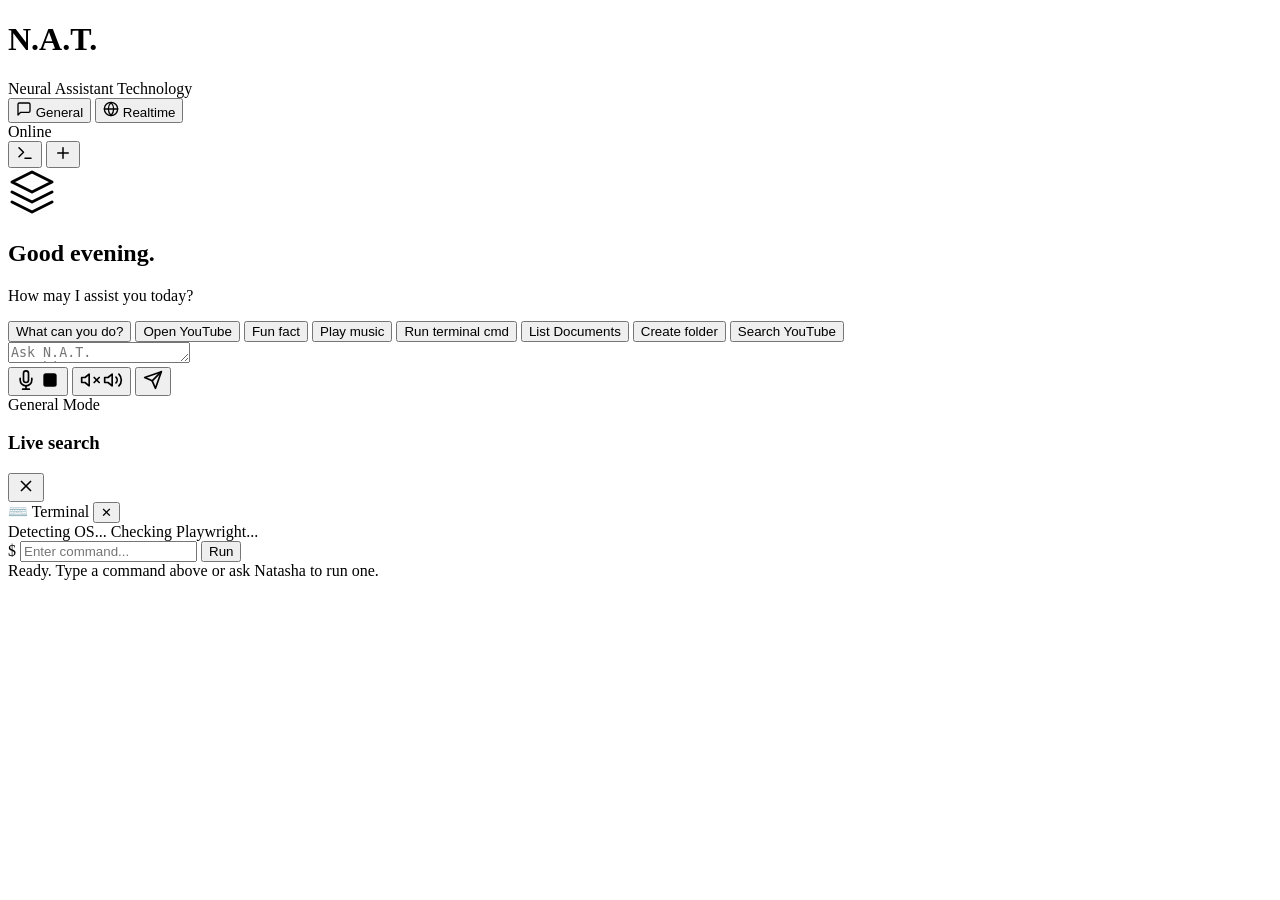
==== frontend/index.html @ 2e4de39e "Fix streaming TTS - Natasha speaks as response generates - Fixed duplicate import in main.py - Imple" ====
<!DOCTYPE html>
<html lang="en">

<head>
    <!-- ============================================================
         META TAGS & PAGE CONFIGURATION
         These tags control how the page is displayed and behaves
         across different devices, especially mobile.
         ============================================================ -->

    <!-- Character encoding: UTF-8 ensures proper display of international
         characters (accents, emoji, non-Latin scripts). -->
    <meta charset="UTF-8">

    <!-- VIEWPORT: Critical for responsive design on mobile devices.
         - width=device-width: Match the screen width of the device
         - initial-scale=1.0: No zoom on load (1:1 pixel ratio)
         - maximum-scale=1.0, user-scalable=no: Prevents pinch-zoom
           (useful for app-like experiences where zoom would break layout)
         - viewport-fit=cover: Extends content into the "safe area" on
           iOS devices with notches (iPhone X+). Without this, content
           would stop at the notch edges, leaving awkward gaps. -->
    <meta name="viewport"
        content="width=device-width, initial-scale=1.0, maximum-scale=1.0, user-scalable=no, viewport-fit=cover">

    <!-- APPLE-MOBILE-WEB-APP-CAPABLE: When "Add to Home Screen" is used
         on iOS, this makes the page open in standalone mode (no Safari
         UI bars). The page looks and feels like a native app. -->
    <meta name="apple-mobile-web-app-capable" content="yes">
    <meta name="mobile-web-app-capable" content="yes">

    <!-- APPLE-MOBILE-WEB-APP-STATUS-BAR-STYLE: Controls the iOS status
         bar appearance in standalone mode. "black-translucent" makes
         the status bar transparent so content can extend underneath. -->
    <meta name="apple-mobile-web-app-status-bar-style" content="black-translucent">
    <!-- THEME-COLOR: Sets the browser chrome color (address bar on
         mobile Chrome, status bar on Android). Creates a cohesive
         look when the page loads. -->
    <meta name="theme-color" content="#050510">

    <title>N.A.T.</title>

    <!-- FONTS: Using Poppins for a modern, clean, and premium feel.
         Weights 300 (Light), 400 (Regular), 500 (Medium), 600 (Semi-bold),
         700 (Bold) cover all typography needs. -->
    <link rel="preconnect" href="https://fonts.googleapis.com">
    <link rel="preconnect" href="https://fonts.gstatic.com" crossorigin>
    <link href="https://fonts.googleapis.com/css2?family=Poppins:wght@300;400;500;600;700&display=swap"
        rel="stylesheet">

    <!-- STYLESHEETS: The application uses a single, consolidated CSS
         file for all styling. This includes layout, colors, animations,
         and responsive overrides. -->
    <link rel="stylesheet" href="/static/style.css">
</head>

<body>
    <!-- ============================================================
         ORB CONTAINER
         This is where the Orb WebGL canvas will be rendered.
         It's positioned absolutely to cover the entire background.
         ============================================================ -->
    <div id="orb-container"></div>

    <div class="app">
        <!-- ============================================================
             HEADER
             Contains the logo, mode switch (General/Realtime), status
             badge, and new chat button. Fixed at the top.
             ============================================================ -->
        <header class="header glass-panel">
            <div class="header-left">
                <h1 class="logo">N.A.T.</h1>
                <span class="tagline">Neural Assistant Technology</span>
            </div>

            <div class="header-center">
                <!-- MODE SWITCH: Toggles between General (text) and Realtime (voice)
                     modes. The .mode-slider is a visual indicator that moves
                     between the two buttons so the slider can animate between them. -->
                <div class="mode-switch" id="mode-switch">
                    <div class="mode-slider" id="mode-slider"></div>
                    <button class="mode-btn active" data-mode="general" id="btn-general">
                        <svg width="16" height="16" viewBox="0 0 24 24" fill="none" stroke="currentColor"
                            stroke-width="2" stroke-linecap="round" stroke-linejoin="round">
                            <path d="M21 15a2 2 0 0 1-2 2H7l-4 4V5a2 2 0 0 1 2-2h14a2 2 0 0 1 2 2z" />
                        </svg>
                        General
                    </button>
                    <button class="mode-btn" data-mode="realtime" id="btn-realtime">
                        <svg width="16" height="16" viewBox="0 0 24 24" fill="none" stroke="currentColor"
                            stroke-width="2" stroke-linecap="round" stroke-linejoin="round">
                            <circle cx="12" cy="12" r="10" />
                            <line x1="2" y1="12" x2="22" y2="12" />
                            <path
                                d="M12 2a15.3 15.3 0 0 1 4 10 15.3 15.3 0 0 1-4 10 15.3 15.3 0 0 1-4-10 15.3 15.3 0 0 1 4-10z" />
                        </svg>
                        Realtime
                    </button>
                </div>
            </div>

            <div class="header-right">
                <!-- STATUS BADGE: Shows connection state (Online/Offline). -->
                <div class="status-badge" id="status-badge">
                    <span class="status-dot"></span>
                    <span class="status-text">Online</span>
                </div>
                <!-- SEARCH RESULTS: Toggle to show Tavily live search data (Realtime mode). -->
                <button class="btn-icon search-results-toggle" id="search-results-toggle" title="View sources"
                    style="display: none;">
                    <svg width="18" height="18" viewBox="0 0 24 24" fill="none" stroke="currentColor" stroke-width="2"
                        stroke-linecap="round" stroke-linejoin="round">
                        <circle cx="12" cy="12" r="1" />
                        <circle cx="12" cy="5" r="1" />
                        <circle cx="12" cy="19" r="1" />
                    </svg>
                </button>
                <button class="btn-icon terminal-toggle-btn" id="terminal-toggle-btn" title="Terminal Panel">
                    <svg width="18" height="18" viewBox="0 0 24 24" fill="none" stroke="currentColor" stroke-width="2" stroke-linecap="round" stroke-linejoin="round">
                        <polyline points="4 17 10 11 4 5"></polyline>
                        <line x1="12" y1="19" x2="20" y2="19"></line>
                    </svg>
                </button>
                <button class="btn-icon new-chat-btn" id="new-chat-btn" title="New Chat">
                    <svg width="18" height="18" viewBox="0 0 24 24" fill="none" stroke="currentColor" stroke-width="2"
                        stroke-linecap="round" stroke-linejoin="round">
                        <line x1="12" y1="5" x2="12" y2="19" />
                        <line x1="5" y1="12" x2="19" y2="12" />
                    </svg>
                </button>
            </div>
        </header>

        <!-- ============================================================
             CHAT AREA
             Scrollable region containing the conversation. Shows a
             welcome screen (with chips) when empty, or message bubbles
             when there's history.
             ============================================================ -->
        <main class="chat-area" id="chat-area">
            <div class="chat-messages" id="chat-messages">
                <!-- WELCOME SCREEN: Shown when there are no messages.
                     Chips are quick-action buttons that send preset
                     prompts when clicked. The greeting text (e.g. "Good
                     evening") can be time-based. -->
                <div class="welcome-screen" id="welcome-screen">
                    <div class="welcome-icon">
                        <!-- Stacked layers icon: symbolizes AI/layers of intelligence -->
                        <svg width="48" height="48" viewBox="0 0 24 24" fill="none" stroke="currentColor"
                            stroke-width="1.5" stroke-linecap="round" stroke-linejoin="round">
                            <path d="M12 2L2 7l10 5 10-5-10-5z" />
                            <path d="M2 17l10 5 10-5" />
                            <path d="M2 12l10 5 10-5" />
                        </svg>
                    </div>
                    <h2 class="welcome-title" id="welcome-title">Good evening.</h2>
                    <p class="welcome-sub">How may I assist you today?</p>
                    <div class="welcome-chips">
                        <button class="chip" data-msg="What can you do?">What can you do?</button>
                        <button class="chip" data-msg="Open YouTube for me">Open YouTube</button>
                        <button class="chip" data-msg="Tell me a fun fact">Fun fact</button>
                        <button class="chip" data-msg="Play some music">Play music</button>
                        <button class="chip chip-terminal" data-msg="Run command: echo Hello from Natasha">Run terminal cmd</button>
                        <button class="chip chip-terminal" data-msg="List my Documents folder">List Documents</button>
                        <button class="chip chip-terminal" data-msg="Create a folder called NatProjects on my Desktop">Create folder</button>
                        <button class="chip chip-browser" data-msg="Search for Python tutorials on YouTube">Search YouTube</button>
                    </div>
                </div>
            </div>
        </main>

        <!-- ============================================================
             INPUT BAR
             Fixed at bottom. Contains: auto-resizing textarea, mic
             (voice input), TTS (text-to-speech toggle), and send.
             SVG icons use viewBox for scaling; stroke attributes
             control line style. Multiple SVGs per button allow
             different states (e.g. mic on vs off).
             ============================================================ -->
        <footer class="input-bar glass-panel">
            <div class="input-wrapper">
                <textarea id="message-input" placeholder="Ask N.A.T. anything..." rows="1" maxlength="32000"></textarea>
                <div class="input-actions">
                    <!-- MIC BUTTON -->
                    <button class="action-btn mic-btn" id="mic-btn" title="Voice input">
                        <!-- Microphone outline: mic body + stand -->
                        <svg class="mic-icon" width="20" height="20" viewBox="0 0 24 24" fill="none"
                            stroke="currentColor" stroke-width="2" stroke-linecap="round" stroke-linejoin="round">
                            <path d="M12 1a3 3 0 0 0-3 3v8a3 3 0 0 0 6 0V4a3 3 0 0 0-3-3z" />
                            <path d="M19 10v2a7 7 0 0 1-14 0v-2" />
                            <line x1="12" y1="19" x2="12" y2="23" />
                            <line x1="8" y1="23" x2="16" y2="23" />
                        </svg>
                        <!-- Filled square: "stop recording" / active state -->
                        <svg class="mic-icon-active" width="20" height="20" viewBox="0 0 24 24" fill="currentColor">
                            <rect x="4" y="4" width="16" height="16" rx="3" />
                        </svg>
                    </button>
                    <!-- TTS BUTTON: Text-to-speech. .tts-icon-off = speaker
                         with X (disabled). .tts-icon-on = speaker with
                         sound waves (enabled). -->
                    <button class="action-btn tts-btn" id="tts-btn" title="Text to Speech">
                        <!-- Speaker with X: TTS off -->
                        <svg class="tts-icon-off" width="20" height="20" viewBox="0 0 24 24" fill="none"
                            stroke="currentColor" stroke-width="2" stroke-linecap="round" stroke-linejoin="round">
                            <polygon points="11 5 6 9 2 9 2 15 6 15 11 19 11 5" />
                            <line x1="23" y1="9" x2="17" y2="15" />
                            <line x1="17" y1="9" x2="23" y2="15" />
                        </svg>
                        <!-- Speaker with sound waves: TTS on -->
                        <svg class="tts-icon-on" width="20" height="20" viewBox="0 0 24 24" fill="none"
                            stroke="currentColor" stroke-width="2" stroke-linecap="round" stroke-linejoin="round">
                            <polygon points="11 5 6 9 2 9 2 15 6 15 11 19 11 5" />
                            <path d="M15.54 8.46a5 5 0 0 1 0 7.07" />
                            <path d="M19.07 4.93a10 10 0 0 1 0 14.14" />
                        </svg>
                    </button>
                    <!-- SEND BUTTON: Paper plane / send icon -->
                    <button class="action-btn send-btn" id="send-btn" title="Send message">
                        <svg width="20" height="20" viewBox="0 0 24 24" fill="none" stroke="currentColor"
                            stroke-width="2" stroke-linecap="round" stroke-linejoin="round">
                            <line x1="22" y1="2" x2="11" y2="13" />
                            <polygon points="22 2 15 22 11 13 2 9 22 2" />
                        </svg>
                    </button>
                    <button class="action-btn pause-btn" id="pause-btn" title="Pause" style="display: none;">
                        <svg width="20" height="20" viewBox="0 0 24 24" fill="none" stroke="currentColor"
                            stroke-width="2" stroke-linecap="round" stroke-linejoin="round">
                            <rect x="6" y="4" width="4" height="16" />
                            <rect x="14" y="4" width="4" height="16" />
                        </svg>
                    </button>
                </div>
            </div>
            <div class="input-meta">
                <span class="mode-label" id="mode-label">General Mode</span>
                <span class="char-count" id="char-count"></span>
            </div>
        </footer>

        <!-- ============================================================
             SEARCH RESULTS WIDGET (Realtime mode)
             Fixed panel on the right showing Tavily search data: query,
             AI-synthesized answer, and source list. Toggle via header button.
             ============================================================ -->
        <aside class="search-results-widget glass-panel" id="search-results-widget" aria-hidden="true">
            <div class="search-results-header">
                <h3 class="search-results-title">Live search</h3>
                <button class="search-results-close" id="search-results-close" title="Close"
                    aria-label="Close search results">
                    <svg width="20" height="20" viewBox="0 0 24 24" fill="none" stroke="currentColor" stroke-width="2">
                        <line x1="18" y1="6" x2="6" y2="18" />
                        <line x1="6" y1="6" x2="18" y2="18" />
                    </svg>
                </button>
            </div>
            <div class="search-results-query" id="search-results-query"></div>
            <div class="search-results-answer" id="search-results-answer"></div>
            <div class="search-results-list" id="search-results-list"></div>
        </aside>

        <!-- Terminal Output Panel -->
        <aside class="terminal-widget glass-panel" id="terminal-widget" aria-hidden="true">
            <div class="terminal-header">
                <span class="terminal-title">⌨️ Terminal</span>
                <button class="terminal-close" id="terminal-close" title="Close">✕</button>
            </div>
            <div class="terminal-status" id="terminal-status">
                <span id="terminal-os-badge">Detecting OS...</span>
                <span id="terminal-pw-badge">Checking Playwright...</span>
            </div>
            <div class="terminal-body" id="terminal-body">
                <div class="terminal-prompt-row">
                    <span class="terminal-prompt-symbol">$</span>
                    <input type="text" id="terminal-input" class="terminal-input" placeholder="Enter command..." autocomplete="off" spellcheck="false" />
                    <button class="terminal-run-btn" id="terminal-run-btn">Run</button>
                </div>
                <div class="terminal-output" id="terminal-output">
                    <div class="terminal-line terminal-info">Ready. Type a command above or ask Natasha to run one.</div>
                </div>
            </div>
        </aside>
    </div>

    <!-- ============================================================
         SCRIPT LOADING ORDER
         orb.js MUST load first: it defines OrbRenderer and sets up
         the WebGL canvas in #orb-container. script.js depends on it
         and uses the orb for the background. Order matters because
         script.js may reference OrbRenderer at load time.
         ============================================================ -->
    <script src="/static/orb.js"></script>
    <script src="/static/script.js"></script>
</body>

</html>
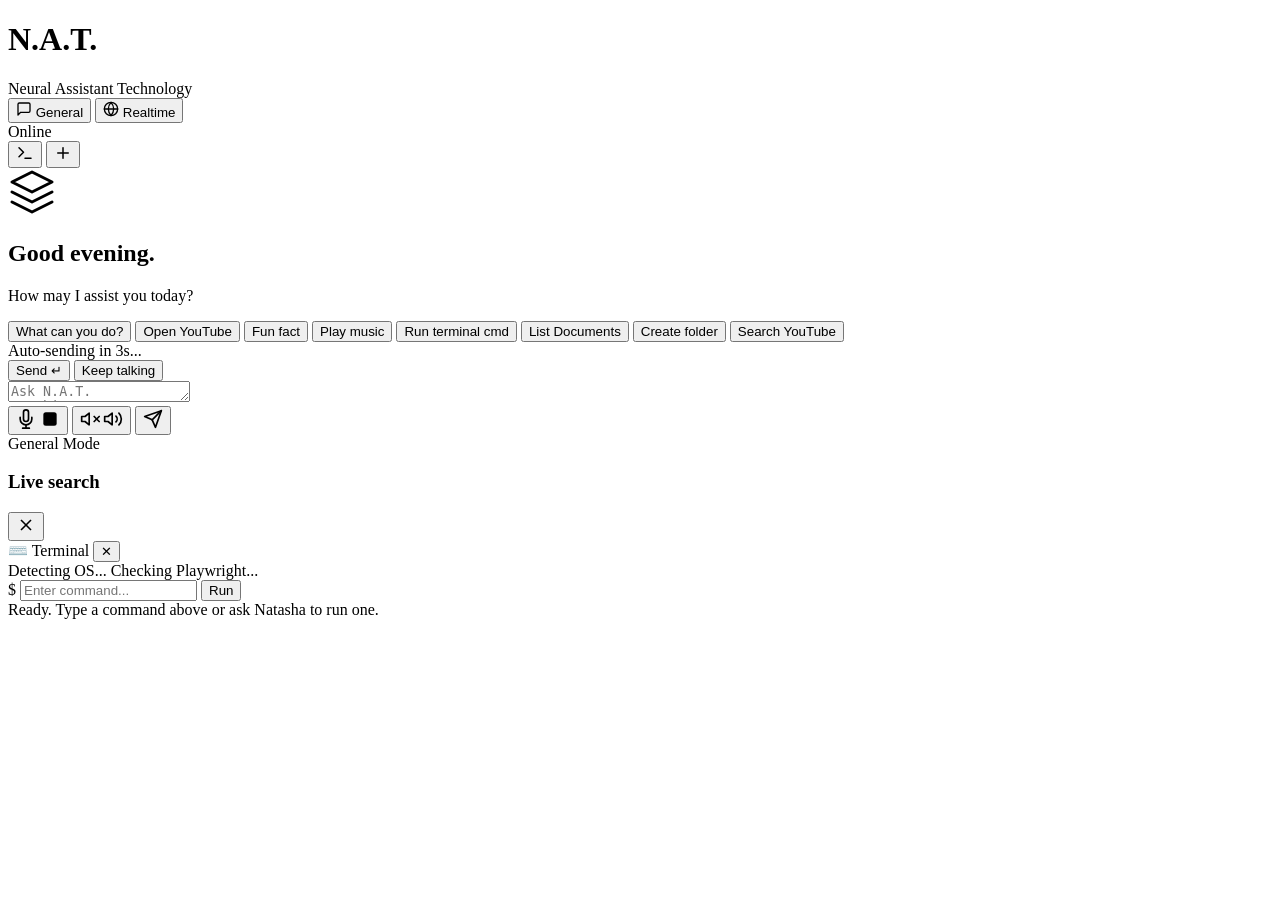
==== commit 945b23fa: "feat: add voice confirm bar with auto-send timeout and improved TTS queue" ====
--- a/frontend/index.html
+++ b/frontend/index.html
@@ -179,6 +179,17 @@
              different states (e.g. mic on vs off).
              ============================================================ -->
         <footer class="input-bar glass-panel">
+            <!-- ============================================================
+                 CONFIRM BAR (Dynamic Voice Timeout)
+                 ============================================================ -->
+            <div id="confirm-bar" class="confirm-bar hidden">
+                <span id="confirm-text" class="confirm-text">Auto-sending in 3s...</span>
+                <div class="confirm-actions">
+                    <button id="confirm-send-btn" class="confirm-btn primary">Send ↵</button>
+                    <button id="confirm-keep-talking-btn" class="confirm-btn secondary">Keep talking</button>
+                </div>
+            </div>
+            
             <div class="input-wrapper">
                 <textarea id="message-input" placeholder="Ask N.A.T. anything..." rows="1" maxlength="32000"></textarea>
                 <div class="input-actions">
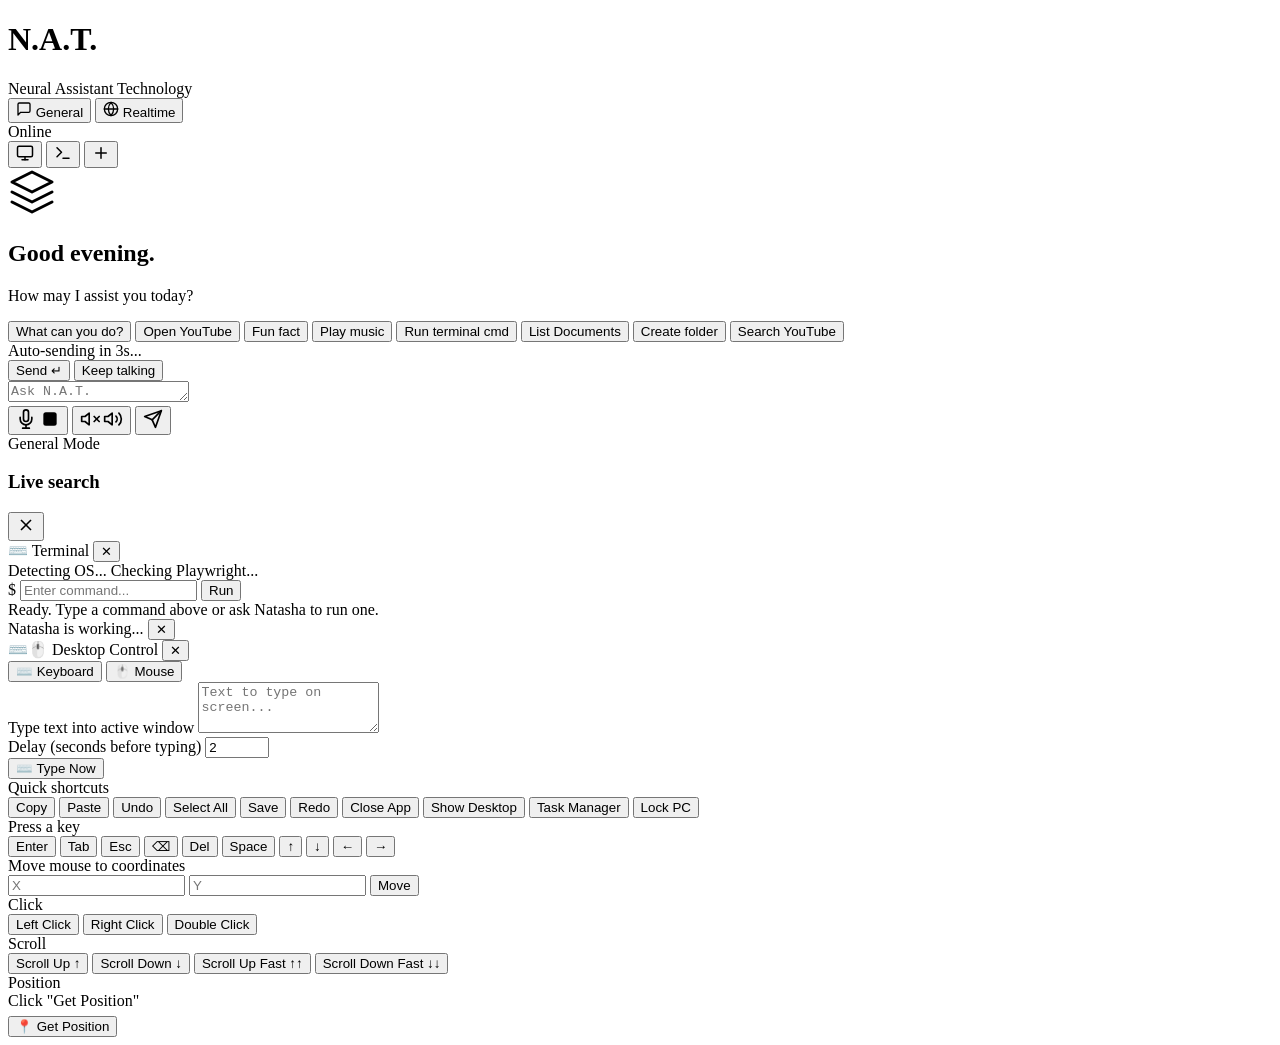
==== commit 1ccad941: "feat: upgrade frontend with activity overlay and desktop control panel - index.html: add activity ov" ====
--- a/frontend/index.html
+++ b/frontend/index.html
@@ -114,6 +114,11 @@
                         <circle cx="12" cy="12" r="1" />
                         <circle cx="12" cy="5" r="1" />
                         <circle cx="12" cy="19" r="1" />
+                    </svg>
+                </button>
+                <button class="btn-icon desktop-toggle-btn" id="desktop-toggle-btn" title="Desktop Control (Keyboard + Mouse)">
+                    <svg width="18" height="18" viewBox="0 0 24 24" fill="none" stroke="currentColor" stroke-width="2" stroke-linecap="round" stroke-linejoin="round">
+                        <rect x="2" y="3" width="20" height="14" rx="2"/><line x1="8" y1="21" x2="16" y2="21"/><line x1="12" y1="17" x2="12" y2="21"/>
                     </svg>
                 </button>
                 <button class="btn-icon terminal-toggle-btn" id="terminal-toggle-btn" title="Terminal Panel">
@@ -294,6 +299,108 @@
         </aside>
     </div>
 
+    <!-- ═══════════════════════════════════════════════════
+         ACTIVITY OVERLAY — Perplexity-style live popup
+    ════════════════════════════════════════════════════ -->
+    <div id="activity-overlay" class="activity-overlay hidden" aria-live="polite">
+        <div class="activity-header">
+            <span class="activity-pulse"></span>
+            <span class="activity-title">Natasha is working...</span>
+            <button id="activity-close" class="activity-close" title="Dismiss">✕</button>
+        </div>
+        <div id="activity-steps" class="activity-steps"></div>
+    </div>
+
+    <!-- ═══════════════════════════════════════════════════
+         KEYBOARD + MOUSE CONTROL PANEL
+    ════════════════════════════════════════════════════ -->
+    <div id="desktop-panel" class="desktop-panel hidden">
+        <div class="desktop-panel-header">
+            <span>⌨️🖱️ Desktop Control</span>
+            <button id="desktop-panel-close" class="desktop-close">✕</button>
+        </div>
+        <div class="desktop-panel-body">
+
+            <!-- KEYBOARD TAB -->
+            <div class="dtab-row">
+                <button class="dtab active" data-tab="keyboard">⌨️ Keyboard</button>
+                <button class="dtab" data-tab="mouse">🖱️ Mouse</button>
+            </div>
+
+            <div id="dtab-keyboard" class="dtab-content">
+                <label class="dlabel">Type text into active window</label>
+                <textarea id="kb-text" class="kb-textarea" placeholder="Text to type on screen..." rows="3"></textarea>
+                <div class="kb-row">
+                    <label class="kb-small">Delay (seconds before typing)</label>
+                    <input id="kb-delay" type="number" value="2" min="0.5" max="15" step="0.5" class="kb-delay-input"/>
+                </div>
+                <button id="kb-type-btn" class="daction-btn primary">⌨️ Type Now</button>
+
+                <div class="kb-divider"></div>
+
+                <label class="dlabel">Quick shortcuts</label>
+                <div class="kb-shortcuts">
+                    <button class="kb-sc" data-keys="ctrl,c">Copy</button>
+                    <button class="kb-sc" data-keys="ctrl,v">Paste</button>
+                    <button class="kb-sc" data-keys="ctrl,z">Undo</button>
+                    <button class="kb-sc" data-keys="ctrl,a">Select All</button>
+                    <button class="kb-sc" data-keys="ctrl,s">Save</button>
+                    <button class="kb-sc" data-keys="ctrl,shift,z">Redo</button>
+                    <button class="kb-sc" data-keys="alt,F4">Close App</button>
+                    <button class="kb-sc" data-keys="win,d">Show Desktop</button>
+                    <button class="kb-sc" data-keys="ctrl,shift,esc">Task Manager</button>
+                    <button class="kb-sc" data-keys="win,l">Lock PC</button>
+                </div>
+
+                <div class="kb-divider"></div>
+
+                <label class="dlabel">Press a key</label>
+                <div class="kb-shortcuts">
+                    <button class="kb-key" data-key="enter">Enter</button>
+                    <button class="kb-key" data-key="tab">Tab</button>
+                    <button class="kb-key" data-key="escape">Esc</button>
+                    <button class="kb-key" data-key="backspace">⌫</button>
+                    <button class="kb-key" data-key="delete">Del</button>
+                    <button class="kb-key" data-key="space">Space</button>
+                    <button class="kb-key" data-key="up">↑</button>
+                    <button class="kb-key" data-key="down">↓</button>
+                    <button class="kb-key" data-key="left">←</button>
+                    <button class="kb-key" data-key="right">→</button>
+                </div>
+            </div>
+
+            <div id="dtab-mouse" class="dtab-content hidden">
+                <label class="dlabel">Move mouse to coordinates</label>
+                <div class="mouse-coord-row">
+                    <input id="mouse-x" type="number" placeholder="X" class="coord-input"/>
+                    <input id="mouse-y" type="number" placeholder="Y" class="coord-input"/>
+                    <button id="mouse-move-btn" class="daction-btn">Move</button>
+                </div>
+
+                <label class="dlabel" style="margin-top:12px">Click</label>
+                <div class="kb-shortcuts">
+                    <button class="mouse-click-btn" data-button="left">Left Click</button>
+                    <button class="mouse-click-btn" data-button="right">Right Click</button>
+                    <button class="mouse-dbl-btn">Double Click</button>
+                </div>
+
+                <label class="dlabel" style="margin-top:12px">Scroll</label>
+                <div class="kb-shortcuts">
+                    <button class="mouse-scroll-btn" data-amount="5">Scroll Up ↑</button>
+                    <button class="mouse-scroll-btn" data-amount="-5">Scroll Down ↓</button>
+                    <button class="mouse-scroll-btn" data-amount="15">Scroll Up Fast ↑↑</button>
+                    <button class="mouse-scroll-btn" data-amount="-15">Scroll Down Fast ↓↓</button>
+                </div>
+
+                <label class="dlabel" style="margin-top:12px">Position</label>
+                <div id="mouse-pos-display" class="mouse-pos-display">Click "Get Position"</div>
+                <button id="mouse-get-pos-btn" class="daction-btn" style="margin-top:6px">📍 Get Position</button>
+            </div>
+
+            <div id="desktop-status-msg" class="desktop-status-msg"></div>
+        </div>
+    </div>
+
     <!-- ============================================================
          SCRIPT LOADING ORDER
          orb.js MUST load first: it defines OrbRenderer and sets up
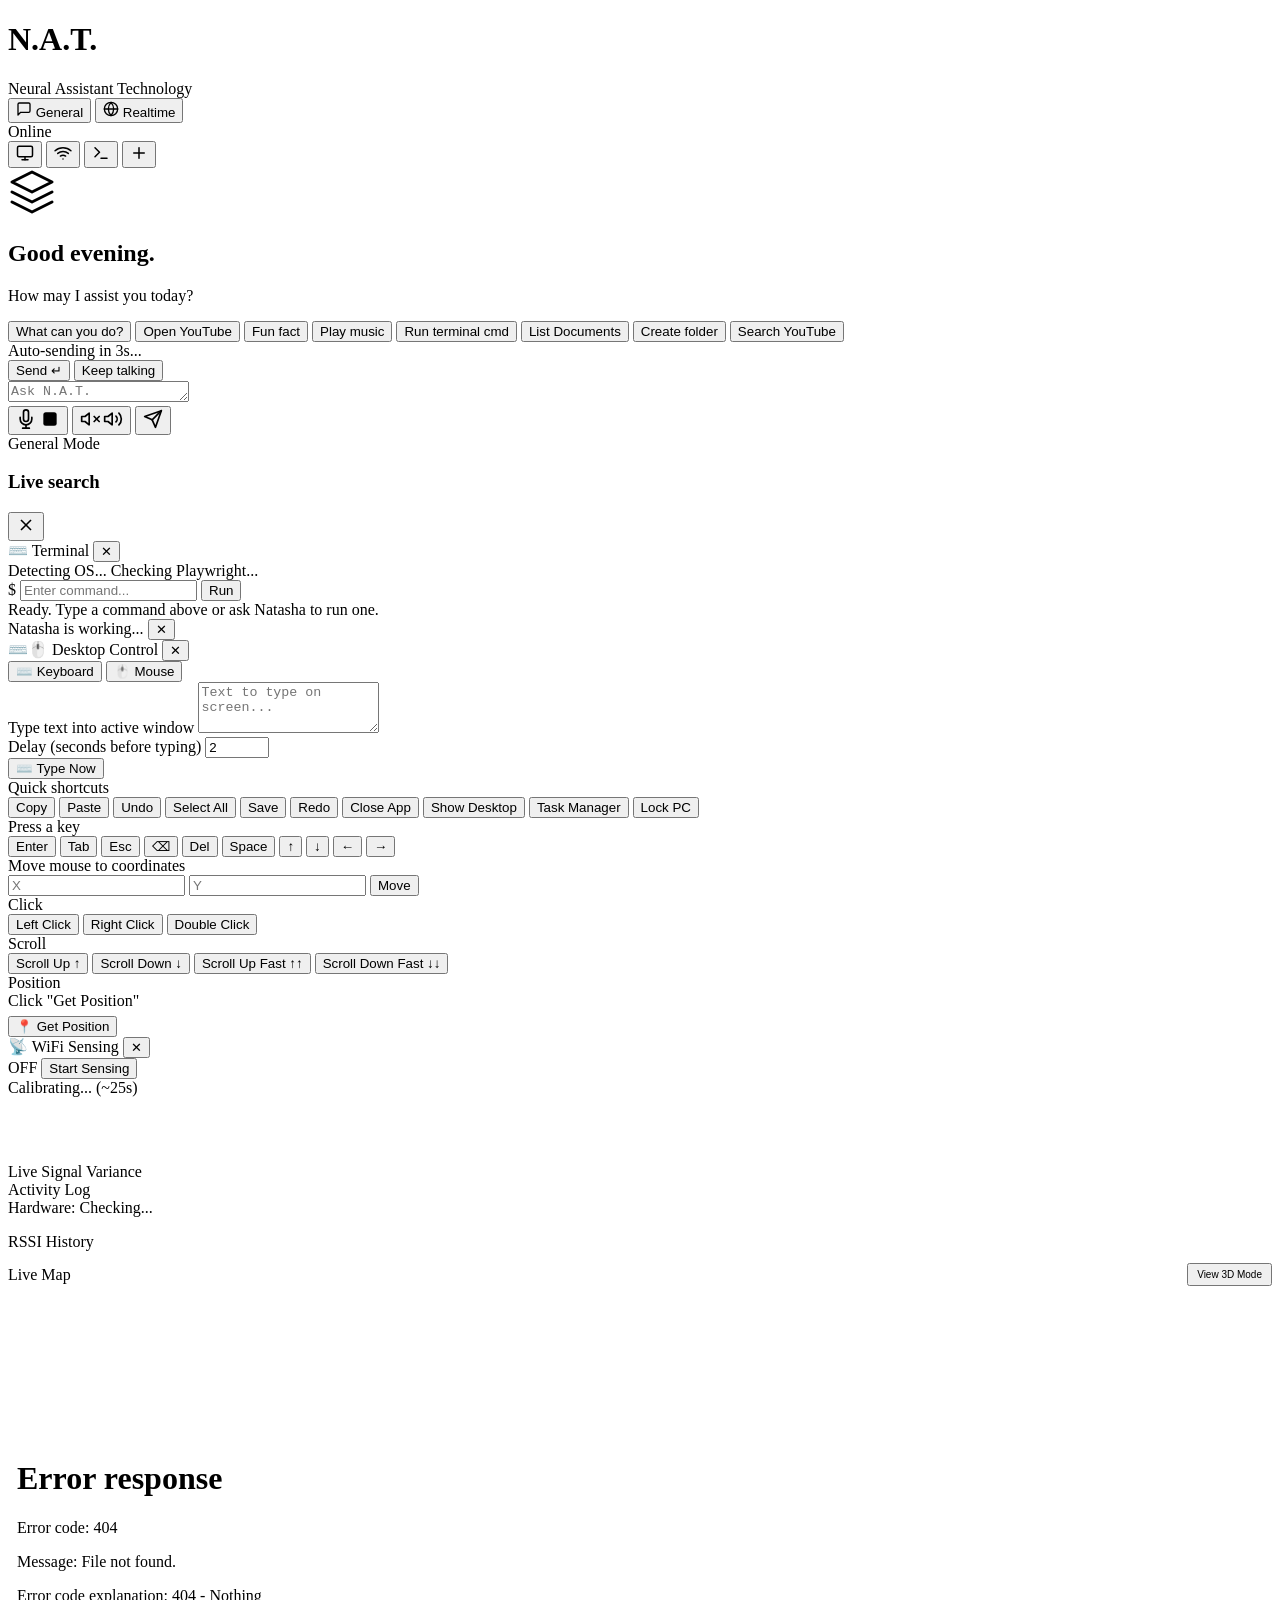
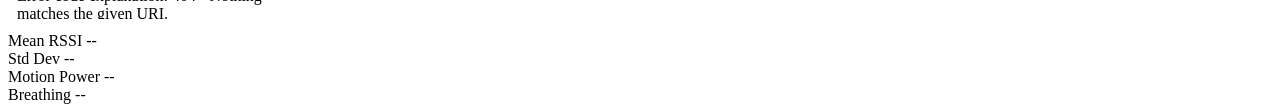
==== commit da9f9fa8: "feat: update frontend with new features - Enhanced chat interface - Updated styling and UI improveme" ====
--- a/frontend/index.html
+++ b/frontend/index.html
@@ -119,6 +119,14 @@
                 <button class="btn-icon desktop-toggle-btn" id="desktop-toggle-btn" title="Desktop Control (Keyboard + Mouse)">
                     <svg width="18" height="18" viewBox="0 0 24 24" fill="none" stroke="currentColor" stroke-width="2" stroke-linecap="round" stroke-linejoin="round">
                         <rect x="2" y="3" width="20" height="14" rx="2"/><line x1="8" y1="21" x2="16" y2="21"/><line x1="12" y1="17" x2="12" y2="21"/>
+                    </svg>
+                </button>
+                <button class="btn-icon wifi-toggle-btn" id="wifi-toggle-nav" title="WiFi Sensing (Presence Detection)">
+                    <svg width="18" height="18" viewBox="0 0 24 24" fill="none" stroke="currentColor" stroke-width="2" stroke-linecap="round" stroke-linejoin="round">
+                        <path d="M5 12.55a11 11 0 0 1 14.08 0"></path>
+                        <path d="M1.42 9a16 16 0 0 1 21.16 0"></path>
+                        <path d="M8.53 16.11a6 6 0 0 1 6.95 0"></path>
+                        <line x1="12" y1="20" x2="12.01" y2="20"></line>
                     </svg>
                 </button>
                 <button class="btn-icon terminal-toggle-btn" id="terminal-toggle-btn" title="Terminal Panel">
@@ -401,6 +409,113 @@
         </div>
     </div>
 
+    <!-- ═══════════════════════════════════════════════════
+         WIFI SENSING PANEL — Presence Detection Visualization
+    ═══════════════════════════════════════════════════ -->
+    <div id="wifi-panel" class="wifi-panel hidden">
+        <div class="wifi-panel-header">
+            <span>📡 WiFi Sensing</span>
+            <button id="wifi-panel-close" class="desktop-close">✕</button>
+        </div>
+        <div class="wifi-panel-body">
+            <div class="wifi-status-row">
+                <span id="wifi-status-badge" class="wifi-badge off">OFF</span>
+                <button id="wifi-toggle-btn" class="wifi-toggle-btn">Start Sensing</button>
+            </div>
+            
+            <div id="wifi-viz" class="wifi-viz hidden">
+                <div class="wifi-calibrating" id="wifi-calibrating">
+                    <div class="calibration-spinner"></div>
+                    <span>Calibrating... (~25s)</span>
+                </div>
+                
+                <div class="wifi-metrics" id="wifi-metrics" style="display:none">
+                    <div class="metric-card presence-card">
+                        <span class="metric-label">Presence</span>
+                        <span class="metric-value" id="presence-value">--</span>
+                        <div class="presence-indicator" id="presence-indicator"></div>
+                    </div>
+                    <div class="metric-card motion-card">
+                        <span class="metric-label">Motion</span>
+                        <span class="metric-value" id="motion-value">--</span>
+                        <div class="motion-bar">
+                            <div class="motion-fill" id="motion-fill"></div>
+                        </div>
+                    </div>
+                    <div class="metric-card person-card">
+                        <span class="metric-label">Persons</span>
+                        <span class="metric-value" id="person-value">0</span>
+                    </div>
+                </div>
+                
+                <div class="wifi-confidence" id="wifi-confidence" style="display:none">
+                    <span class="conf-label">Confidence</span>
+                    <div class="conf-bar">
+                        <div class="conf-fill" id="conf-fill"></div>
+                    </div>
+                    <span class="conf-percent" id="conf-percent">0%</span>
+                </div>
+                
+                <div class="wifi-chart-container">
+                    <span class="chart-title">Live Signal Variance</span>
+                    <canvas id="wifi-chart" width="280" height="80"></canvas>
+                </div>
+                
+                <div class="wifi-log" id="wifi-log">
+                    <span class="log-title">Activity Log</span>
+                    <div id="wifi-log-content"></div>
+                </div>
+            </div>
+            
+            <div class="wifi-hardware" id="wifi-hardware">
+                <span class="hw-label">Hardware: </span>
+                <span id="hw-status">Checking...</span>
+            </div>
+            
+            <!-- RSSI Sparkline -->
+            <div class="wifi-sparkline-container">
+                <span class="sparkline-label">RSSI History</span>
+                <canvas id="wifi-sparkline" width="280" height="30"></canvas>
+            </div>
+            
+            <!-- Map Toggles & Containers -->
+            <div class="wifi-map-controls" style="display:flex; justify-content:space-between; align-items:center; margin-top:12px; margin-bottom:8px;">
+                <span class="heatmap-label" style="margin:0;">Live Map</span>
+                <button id="wifi-3d-toggle" class="wifi-toggle-btn" style="padding:4px 8px; font-size:10px; min-width:auto;">View 3D Mode</button>
+            </div>
+
+            <!-- Signal Field Heatmap (2D) -->
+            <div class="wifi-heatmap-container" id="wifi-2d-container">
+                <canvas id="wifi-heatmap" width="280" height="140"></canvas>
+            </div>
+
+            <!-- 3D Live Map (IFrame) -->
+            <div class="wifi-3d-container hidden" id="wifi-3d-container" style="width:280px; height:180px; border-radius:8px; overflow:hidden; border:1px solid rgba(255,255,255,0.1); margin-bottom:12px;">
+                <iframe id="wifi-3d-frame" src="/static/3d/viz.html" width="100%" height="100%" frameborder="0" style="pointer-events:none;"></iframe>
+            </div>
+            
+            <!-- Detailed Metrics -->
+            <div class="wifi-detailed-metrics">
+                <div class="detail-metric">
+                    <span class="detail-label">Mean RSSI</span>
+                    <span class="detail-value" id="mean-rssi">--</span>
+                </div>
+                <div class="detail-metric">
+                    <span class="detail-label">Std Dev</span>
+                    <span class="detail-value" id="std-dev">--</span>
+                </div>
+                <div class="detail-metric">
+                    <span class="detail-label">Motion Power</span>
+                    <span class="detail-value" id="motion-power">--</span>
+                </div>
+                <div class="detail-metric">
+                    <span class="detail-label">Breathing</span>
+                    <span class="detail-value" id="breathing-power">--</span>
+                </div>
+            </div>
+        </div>
+    </div>
+
     <!-- ============================================================
          SCRIPT LOADING ORDER
          orb.js MUST load first: it defines OrbRenderer and sets up
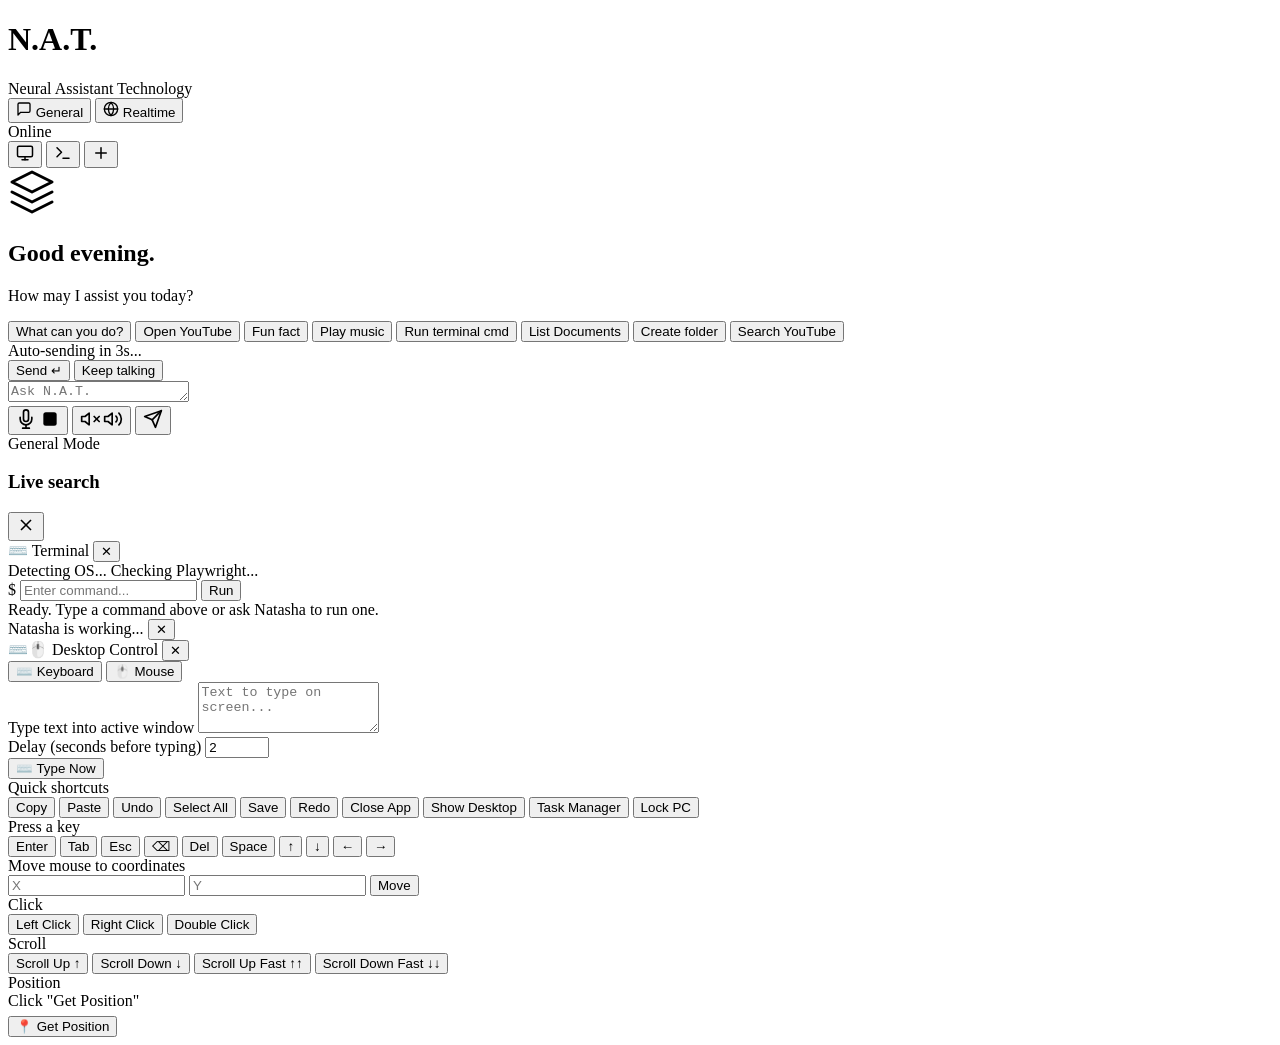
==== commit e3f65122: "feat: remove WiFi sensing from frontend - Remove WiFi button from navigation - Remove WiFi panel and" ====
--- a/frontend/index.html
+++ b/frontend/index.html
@@ -121,14 +121,7 @@
                         <rect x="2" y="3" width="20" height="14" rx="2"/><line x1="8" y1="21" x2="16" y2="21"/><line x1="12" y1="17" x2="12" y2="21"/>
                     </svg>
                 </button>
-                <button class="btn-icon wifi-toggle-btn" id="wifi-toggle-nav" title="WiFi Sensing (Presence Detection)">
-                    <svg width="18" height="18" viewBox="0 0 24 24" fill="none" stroke="currentColor" stroke-width="2" stroke-linecap="round" stroke-linejoin="round">
-                        <path d="M5 12.55a11 11 0 0 1 14.08 0"></path>
-                        <path d="M1.42 9a16 16 0 0 1 21.16 0"></path>
-                        <path d="M8.53 16.11a6 6 0 0 1 6.95 0"></path>
-                        <line x1="12" y1="20" x2="12.01" y2="20"></line>
-                    </svg>
-                </button>
+
                 <button class="btn-icon terminal-toggle-btn" id="terminal-toggle-btn" title="Terminal Panel">
                     <svg width="18" height="18" viewBox="0 0 24 24" fill="none" stroke="currentColor" stroke-width="2" stroke-linecap="round" stroke-linejoin="round">
                         <polyline points="4 17 10 11 4 5"></polyline>
@@ -409,113 +402,6 @@
         </div>
     </div>
 
-    <!-- ═══════════════════════════════════════════════════
-         WIFI SENSING PANEL — Presence Detection Visualization
-    ═══════════════════════════════════════════════════ -->
-    <div id="wifi-panel" class="wifi-panel hidden">
-        <div class="wifi-panel-header">
-            <span>📡 WiFi Sensing</span>
-            <button id="wifi-panel-close" class="desktop-close">✕</button>
-        </div>
-        <div class="wifi-panel-body">
-            <div class="wifi-status-row">
-                <span id="wifi-status-badge" class="wifi-badge off">OFF</span>
-                <button id="wifi-toggle-btn" class="wifi-toggle-btn">Start Sensing</button>
-            </div>
-            
-            <div id="wifi-viz" class="wifi-viz hidden">
-                <div class="wifi-calibrating" id="wifi-calibrating">
-                    <div class="calibration-spinner"></div>
-                    <span>Calibrating... (~25s)</span>
-                </div>
-                
-                <div class="wifi-metrics" id="wifi-metrics" style="display:none">
-                    <div class="metric-card presence-card">
-                        <span class="metric-label">Presence</span>
-                        <span class="metric-value" id="presence-value">--</span>
-                        <div class="presence-indicator" id="presence-indicator"></div>
-                    </div>
-                    <div class="metric-card motion-card">
-                        <span class="metric-label">Motion</span>
-                        <span class="metric-value" id="motion-value">--</span>
-                        <div class="motion-bar">
-                            <div class="motion-fill" id="motion-fill"></div>
-                        </div>
-                    </div>
-                    <div class="metric-card person-card">
-                        <span class="metric-label">Persons</span>
-                        <span class="metric-value" id="person-value">0</span>
-                    </div>
-                </div>
-                
-                <div class="wifi-confidence" id="wifi-confidence" style="display:none">
-                    <span class="conf-label">Confidence</span>
-                    <div class="conf-bar">
-                        <div class="conf-fill" id="conf-fill"></div>
-                    </div>
-                    <span class="conf-percent" id="conf-percent">0%</span>
-                </div>
-                
-                <div class="wifi-chart-container">
-                    <span class="chart-title">Live Signal Variance</span>
-                    <canvas id="wifi-chart" width="280" height="80"></canvas>
-                </div>
-                
-                <div class="wifi-log" id="wifi-log">
-                    <span class="log-title">Activity Log</span>
-                    <div id="wifi-log-content"></div>
-                </div>
-            </div>
-            
-            <div class="wifi-hardware" id="wifi-hardware">
-                <span class="hw-label">Hardware: </span>
-                <span id="hw-status">Checking...</span>
-            </div>
-            
-            <!-- RSSI Sparkline -->
-            <div class="wifi-sparkline-container">
-                <span class="sparkline-label">RSSI History</span>
-                <canvas id="wifi-sparkline" width="280" height="30"></canvas>
-            </div>
-            
-            <!-- Map Toggles & Containers -->
-            <div class="wifi-map-controls" style="display:flex; justify-content:space-between; align-items:center; margin-top:12px; margin-bottom:8px;">
-                <span class="heatmap-label" style="margin:0;">Live Map</span>
-                <button id="wifi-3d-toggle" class="wifi-toggle-btn" style="padding:4px 8px; font-size:10px; min-width:auto;">View 3D Mode</button>
-            </div>
-
-            <!-- Signal Field Heatmap (2D) -->
-            <div class="wifi-heatmap-container" id="wifi-2d-container">
-                <canvas id="wifi-heatmap" width="280" height="140"></canvas>
-            </div>
-
-            <!-- 3D Live Map (IFrame) -->
-            <div class="wifi-3d-container hidden" id="wifi-3d-container" style="width:280px; height:180px; border-radius:8px; overflow:hidden; border:1px solid rgba(255,255,255,0.1); margin-bottom:12px;">
-                <iframe id="wifi-3d-frame" src="/static/3d/viz.html" width="100%" height="100%" frameborder="0" style="pointer-events:none;"></iframe>
-            </div>
-            
-            <!-- Detailed Metrics -->
-            <div class="wifi-detailed-metrics">
-                <div class="detail-metric">
-                    <span class="detail-label">Mean RSSI</span>
-                    <span class="detail-value" id="mean-rssi">--</span>
-                </div>
-                <div class="detail-metric">
-                    <span class="detail-label">Std Dev</span>
-                    <span class="detail-value" id="std-dev">--</span>
-                </div>
-                <div class="detail-metric">
-                    <span class="detail-label">Motion Power</span>
-                    <span class="detail-value" id="motion-power">--</span>
-                </div>
-                <div class="detail-metric">
-                    <span class="detail-label">Breathing</span>
-                    <span class="detail-value" id="breathing-power">--</span>
-                </div>
-            </div>
-        </div>
-    </div>
-
     <!-- ============================================================
          SCRIPT LOADING ORDER
          orb.js MUST load first: it defines OrbRenderer and sets up
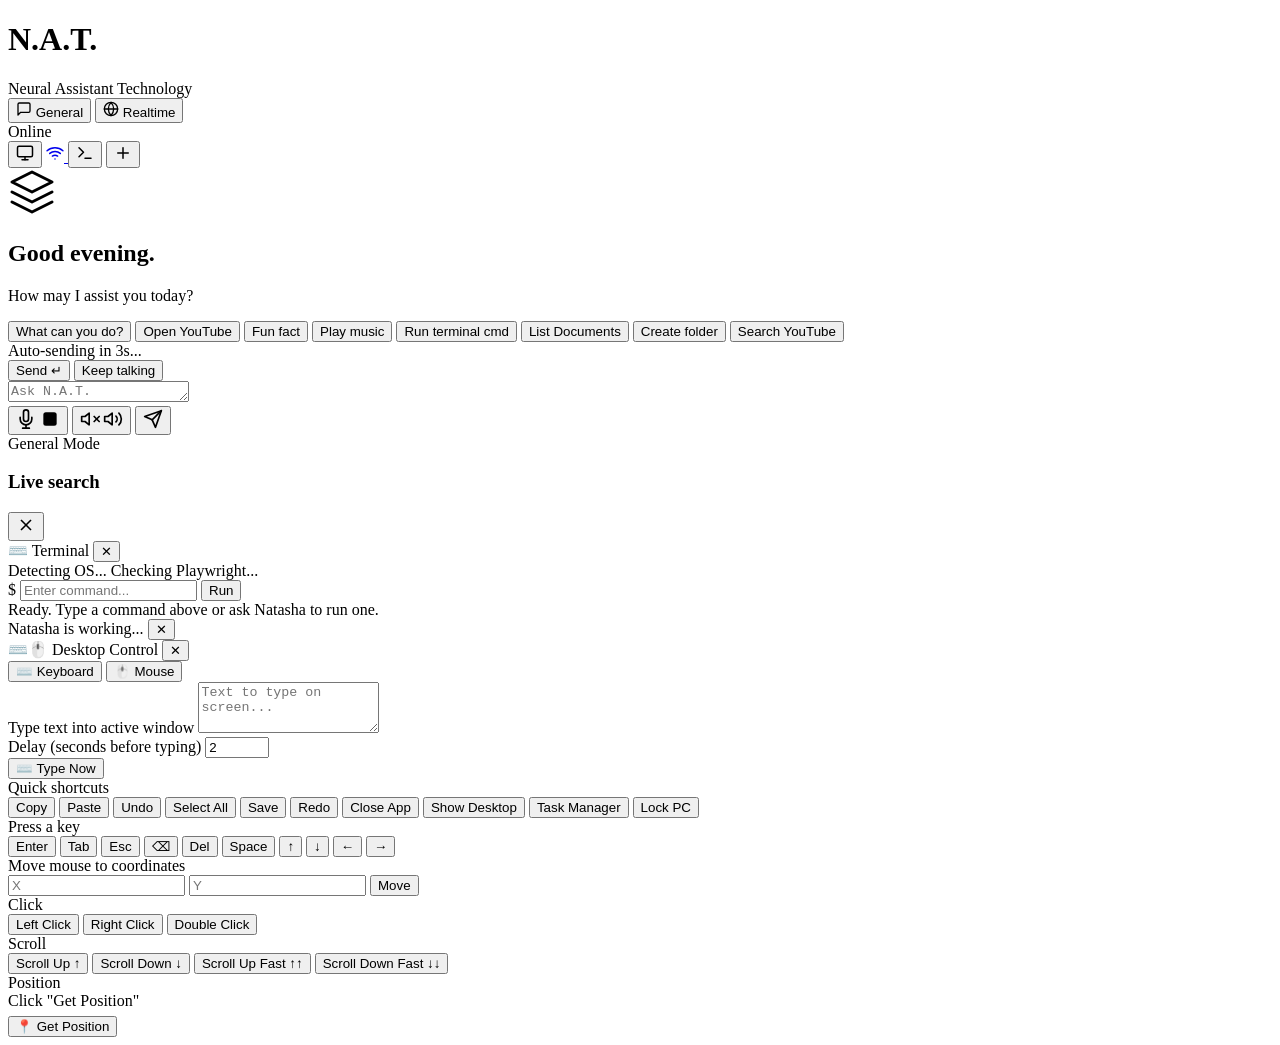
==== commit c7aba88e: "feat: Add WiFi Scanner with Linux terminal-style UI - Create wifi-scanner.html with Omarchy terminal" ====
--- a/frontend/index.html
+++ b/frontend/index.html
@@ -121,7 +121,14 @@
                         <rect x="2" y="3" width="20" height="14" rx="2"/><line x1="8" y1="21" x2="16" y2="21"/><line x1="12" y1="17" x2="12" y2="21"/>
                     </svg>
                 </button>
-
+                <a href="/wifi-scanner" class="btn-icon wifi-scanner-btn" title="WiFi Scanner">
+                    <svg width="18" height="18" viewBox="0 0 24 24" fill="none" stroke="currentColor" stroke-width="2" stroke-linecap="round" stroke-linejoin="round">
+                        <path d="M5 12.55a11 11 0 0 1 14.08 0"></path>
+                        <path d="M1.42 9a16 16 0 0 1 21.16 0"></path>
+                        <path d="M8.53 16.11a6 6 0 0 1 6.95 0"></path>
+                        <line x1="12" y1="20" x2="12.01" y2="20"></line>
+                    </svg>
+                </a>
                 <button class="btn-icon terminal-toggle-btn" id="terminal-toggle-btn" title="Terminal Panel">
                     <svg width="18" height="18" viewBox="0 0 24 24" fill="none" stroke="currentColor" stroke-width="2" stroke-linecap="round" stroke-linejoin="round">
                         <polyline points="4 17 10 11 4 5"></polyline>
